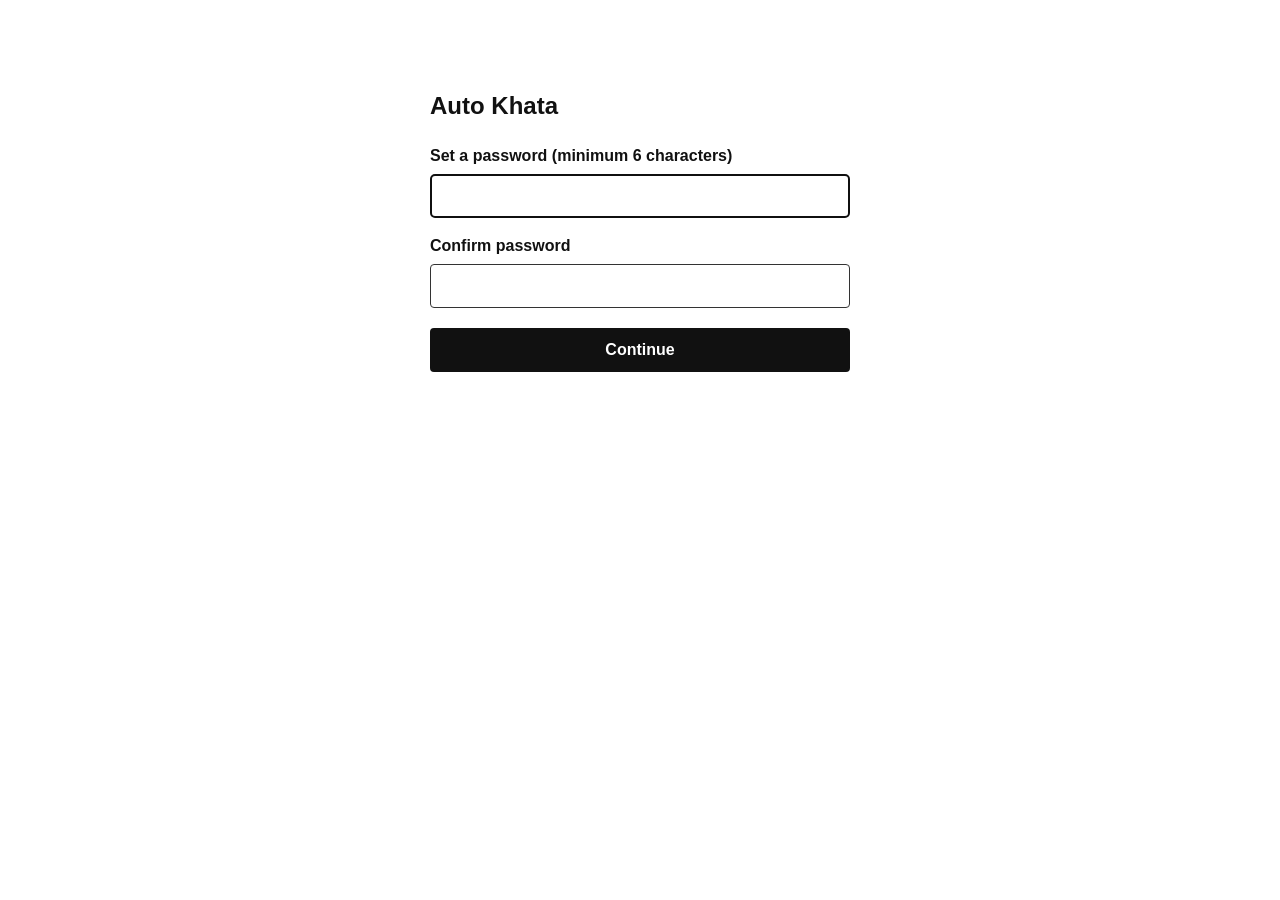
==== index.html @ bb27e66a "ADDED TOP CUSTOMERS" ====
<!doctype html>
<html lang="en">
<head>
  <meta charset="utf-8">
  <meta name="viewport" content="width=device-width, initial-scale=1">
  <title>Auto Khata</title>
  <link rel="stylesheet" href="style.css">
</head>
<body>
  <section id="lock-screen" aria-labelledby="lock-title">
    <div class="lock-card">
      <h1 id="lock-title">Auto Khata</h1>

      <form id="lock-form" novalidate>
        <label id="password-label" for="password">Enter password</label>
        <input id="password" name="password" type="password" autocomplete="current-password" required>

        <div id="confirm-group" class="hidden">
          <label for="confirm-password">Confirm password</label>
          <input id="confirm-password" name="confirm-password" type="password" autocomplete="new-password">
        </div>

        <button id="submit-password" type="submit">Continue</button>
        <p id="lock-error" class="error-message" role="alert" aria-live="polite"></p>
      </form>
    </div>
  </section>

  <section id="app" class="hidden">
    <header>
      <h1>Auto Khata</h1>
      <button id="lock-button" type="button">Lock</button>
    </header>
    <main id="main">
      <section id="dashboard-section">
        <h2>Dashboard</h2>
        <div id="dash-totals"></div>
        <h3>Top customers</h3>
        <ol id="top-customers"></ol>
        <h3>Top items</h3>
        <ol id="top-items"></ol>
      </section>

      <section id="settings-section">
        <h2>Settings</h2>
        <label for="shop-name">Shop name</label>
        <input id="shop-name" type="text">
        <button id="shop-save" type="button">Save</button>
        <span id="shop-saved" role="status"></span>
      </section>

      <section id="dues-section">
        <h2>Dues</h2>
        <div id="dues-buckets"></div>
        <div id="action-panel" class="hidden"></div>
      </section>

      <section id="customers-section">
        <h2>Customers</h2>
        <table id="customers-table">
          <thead>
            <tr>
              <th>Customer</th>
              <th>Total sales</th>
              <th>Paid</th>
              <th>Balance due</th>
              <th>Oldest unpaid date</th>
            </tr>
          </thead>
          <tbody id="customers-body"></tbody>
        </table>
      </section>

      <section id="pairs-section">
        <h2>Bought together</h2>
        <p id="pairs-note"></p>
        <ol id="pairs-list"></ol>
      </section>

      <section id="quick-entry">
        <h2>Quick entry</h2>
        <label for="entry-text">One order line per text line</label>
        <textarea id="entry-text" rows="3" placeholder="Ravi 2kg aata 1 tel oil pending"></textarea>
        <button id="entry-add" type="button">Add to preview</button>
      </section>

      <section id="preview-section" class="hidden">
        <h2>Preview (nothing is saved yet)</h2>
        <div id="unparsed-area"></div>
        <table id="preview-table">
          <thead>
            <tr>
              <th>Date</th>
              <th>Customer</th>
              <th>Item</th>
              <th>Qty</th>
              <th>Unit</th>
              <th>Amount</th>
              <th>Paid</th>
              <th>Status</th>
              <th>Due date</th>
              <th>(remove)</th>
            </tr>
          </thead>
          <tbody id="preview-body"></tbody>
        </table>
        <p id="preview-error" role="alert" aria-live="polite"></p>
        <button id="preview-confirm" type="button">Confirm and save</button>
        <button id="preview-cancel" type="button">Cancel</button>
      </section>

      <section id="orders-section">
        <h2>Orders</h2>
        <p id="orders-count">0 orders</p>
        <table id="orders-table">
          <thead>
            <tr>
              <th>Date</th>
              <th>Customer</th>
              <th>Item</th>
              <th>Qty</th>
              <th>Amount</th>
              <th>Paid</th>
              <th>Status</th>
              <th>Due date</th>
            </tr>
          </thead>
          <tbody id="orders-body"></tbody>
        </table>
      </section>

      <details id="dev-tools">
        <summary>Developer tools</summary>
        <label for="parser-test-file">Parser test file</label>
        <input id="parser-test-file" type="file" accept=".txt">
        <pre id="parser-results"></pre>
      </details>
    </main>
  </section>

  <script src="app.js"></script>
</body>
</html>
---- style.css ----
* {
  box-sizing: border-box;
}

body {
  margin: 0;
  background: #ffffff;
  color: #111111;
  font-family: Arial, sans-serif;
  font-size: 16px;
  line-height: 1.5;
}

.hidden {
  display: none;
}

#lock-screen {
  min-height: 100vh;
  padding: 24px;
}

.lock-card {
  width: 100%;
  max-width: 420px;
  margin: 64px auto 0;
}

h1 {
  margin-top: 0;
}

label {
  display: block;
  margin: 16px 0 6px;
  font-weight: 700;
}

input {
  width: 100%;
  min-height: 44px;
  padding: 8px 10px;
  border: 1px solid #333333;
  border-radius: 4px;
  color: #111111;
  background: #ffffff;
  font: inherit;
}

button {
  min-height: 44px;
  padding: 8px 18px;
  border: 2px solid #111111;
  border-radius: 4px;
  background: #111111;
  color: #ffffff;
  font: inherit;
  font-weight: 700;
  cursor: pointer;
}

#submit-password {
  width: 100%;
  margin-top: 20px;
}

button:disabled {
  cursor: not-allowed;
  opacity: 0.6;
}

.error-message {
  min-height: 24px;
  margin: 12px 0 0;
  color: #b00020;
  font-weight: 700;
}

#app header {
  display: flex;
  align-items: center;
  justify-content: space-between;
  padding: 16px 24px;
  border-bottom: 1px solid #cccccc;
}

#app header h1 {
  margin: 0;
}

#main {
  padding: 24px;
}

#main section,
#dev-tools {
  margin-bottom: 32px;
}

#dash-totals {
  display: flex;
  flex-wrap: wrap;
  gap: 12px;
}

.dash-total {
  flex: 1 1 180px;
  padding: 14px;
  border: 1px solid #555555;
  font-size: 16px;
}

.dash-total strong {
  display: block;
  font-size: 20px;
}

#entry-text {
  display: block;
  width: 100%;
  max-width: 720px;
  margin-bottom: 12px;
  padding: 10px;
  border: 1px solid #333333;
  border-radius: 4px;
  font: inherit;
}

table {
  width: 100%;
  margin-bottom: 12px;
  border-collapse: collapse;
  font-size: 16px;
}

th,
td {
  padding: 8px;
  border: 1px solid #555555;
  text-align: left;
  vertical-align: top;
}

#customers-table th:nth-child(2),
#customers-table th:nth-child(3),
#customers-table th:nth-child(4),
#customers-table td:nth-child(2),
#customers-table td:nth-child(3),
#customers-table td:nth-child(4) {
  text-align: right;
}

.amount-due {
  color: #8b0000;
  font-weight: 700;
}

.dues-bucket {
  margin-bottom: 20px;
  padding: 12px;
  border: 1px solid #555555;
}

.dues-bucket h3 {
  margin-top: 0;
}

.dues-bucket table {
  margin-bottom: 0;
}

#action-panel {
  margin-top: 16px;
  padding: 16px;
  border: 2px solid #333333;
}

#action-panel textarea {
  width: 100%;
  min-height: 100px;
  margin-bottom: 12px;
  padding: 8px;
  font: inherit;
}

#action-panel button {
  min-height: 40px;
  margin-right: 8px;
}

.action-error {
  color: #8b0000;
  font-weight: 700;
}

#preview-table input,
#preview-table select {
  min-height: 40px;
  padding: 6px;
  font: inherit;
}

#preview-table input[data-field="customer"],
#preview-table input[data-field="item"] {
  min-width: 120px;
}

#preview-table input[type="number"] {
  width: 80px;
  min-width: 80px;
}

#preview-error,
.unparsed-reason {
  color: #8b0000;
  font-weight: 700;
}

.unparsed-line {
  margin-bottom: 12px;
  padding: 10px;
  border: 1px solid #8b0000;
}

.unparsed-line input {
  margin-bottom: 8px;
}

#parser-results {
  font-family: monospace;
  font-size: 16px;
  white-space: pre-wrap;
  overflow-wrap: anywhere;
}
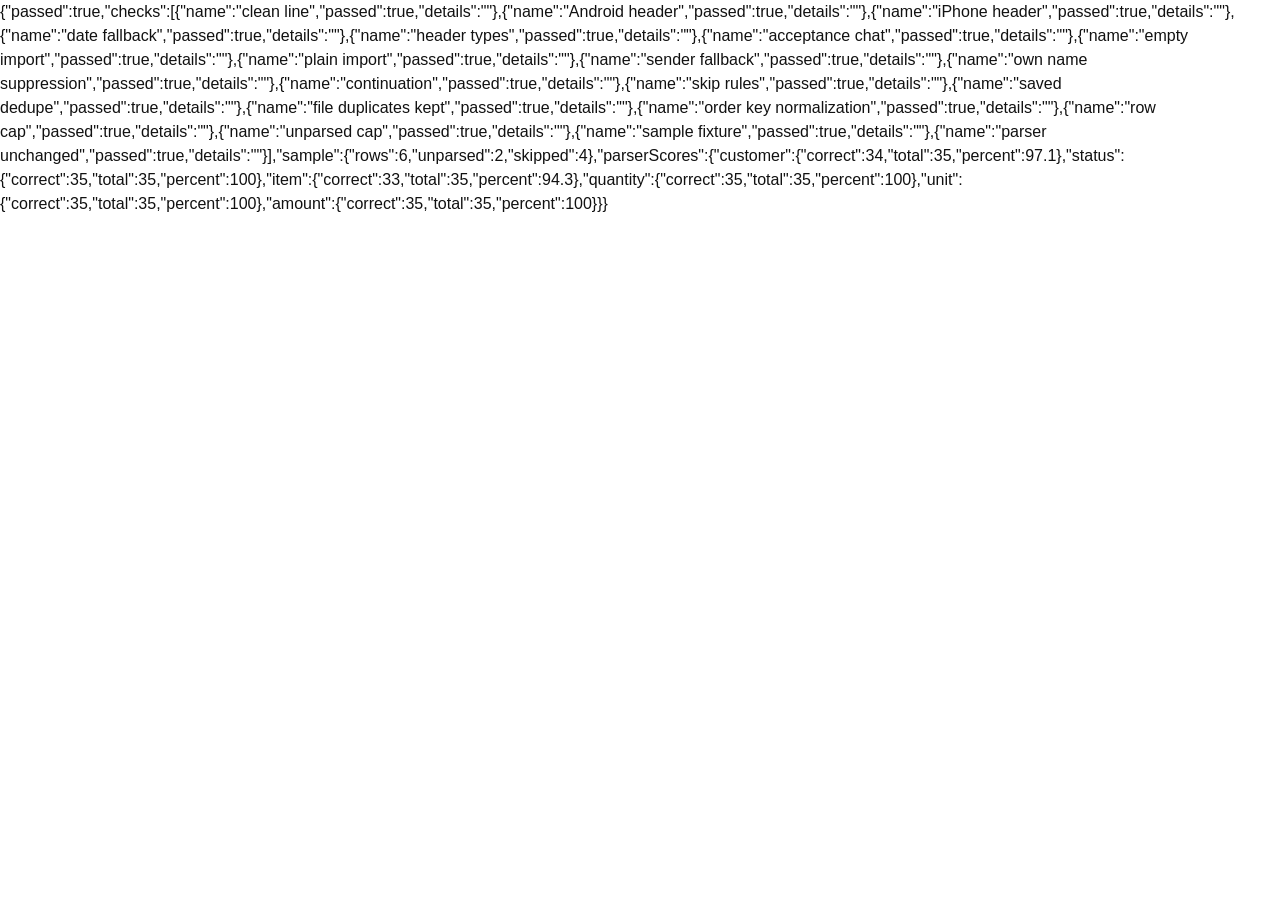
==== commit f3b2a0f8: "txt fixes" ====
--- a/index.html
+++ b/index.html
@@ -27,7 +27,7 @@
   </section>
 
   <section id="app" class="hidden">
-    <header>
+    <header class="no-print">
       <h1>Auto Khata</h1>
       <button id="lock-button" type="button">Lock</button>
     </header>
@@ -53,6 +53,67 @@
         <h2>Dues</h2>
         <div id="dues-buckets"></div>
         <div id="action-panel" class="hidden"></div>
+      </section>
+
+      <section id="invoice-section">
+        <h2>Invoice</h2>
+        <div id="invoice-controls" class="no-print">
+          <label for="invoice-customer">Customer</label>
+          <select id="invoice-customer">
+            <option value="">Choose customer</option>
+          </select>
+          <div id="invoice-orders"></div>
+          <button id="invoice-create" type="button">Create invoice</button>
+          <p id="invoice-error" role="alert" aria-live="polite"></p>
+        </div>
+
+        <div id="invoice-sheet" class="hidden">
+          <h3>Invoice</h3>
+
+          <label for="inv-shop">Shop name</label>
+          <input id="inv-shop" type="text">
+
+          <label for="inv-customer-name">Customer</label>
+          <input id="inv-customer-name" type="text">
+
+          <label for="inv-date">Date</label>
+          <input id="inv-date" type="date">
+
+          <table id="inv-lines">
+            <thead>
+              <tr>
+                <th>Item</th>
+                <th>Qty</th>
+                <th>Unit</th>
+                <th>Amount</th>
+              </tr>
+            </thead>
+            <tbody id="inv-body"></tbody>
+          </table>
+
+          <div id="inv-totals">
+            <p>Total: <span id="inv-total"></span></p>
+            <label for="inv-paid">Paid</label>
+            <input id="inv-paid" type="number" step="any" min="0">
+            <p>Amount due: <span id="inv-due"></span></p>
+          </div>
+
+          <div class="no-print">
+            <button id="inv-print" type="button">Download PDF</button>
+            <button id="inv-close" type="button">Close invoice</button>
+          </div>
+        </div>
+      </section>
+
+      <section id="data-section">
+        <h2>Data</h2>
+        <p>Export for Excel, or make a backup. Your data lives only in this browser, so export a backup every week.</p>
+        <button id="export-orders" type="button">Export orders CSV</button>
+        <button id="export-customers" type="button">Export customers CSV</button>
+        <button id="backup-download" type="button">Download backup</button>
+        <label for="backup-file">Restore from backup</label>
+        <input id="backup-file" type="file" accept=".json,application/json">
+        <p id="data-message" role="status" aria-live="polite"></p>
       </section>
 
       <section id="customers-section">
@@ -139,5 +200,6 @@
   </section>
 
   <script src="app.js"></script>
+  <script src="import_validation_tmp.js"></script>
 </body>
 </html>
--- a/style.css
+++ b/style.css
@@ -193,6 +193,110 @@
   font-weight: 700;
 }
 
+#invoice-customer {
+  min-height: 44px;
+  padding: 8px;
+  font: inherit;
+}
+
+#invoice-orders {
+  margin: 12px 0;
+}
+
+.invoice-order-choice {
+  display: block;
+  margin-bottom: 8px;
+  font-weight: 400;
+}
+
+.invoice-order-choice input {
+  width: auto;
+  min-height: auto;
+  margin-right: 8px;
+}
+
+#invoice-error {
+  color: #8b0000;
+  font-weight: 700;
+}
+
+#invoice-sheet {
+  max-width: 800px;
+  padding: 20px;
+  border: 2px solid #333333;
+  font-size: 16px;
+}
+
+#invoice-sheet input {
+  min-height: 36px;
+}
+
+#data-section button {
+  min-height: 40px;
+  margin: 0 8px 8px 0;
+}
+
+#data-message.msg-ok {
+  color: #111111;
+}
+
+#data-message.msg-error {
+  color: #8b0000;
+  font-weight: 700;
+}
+
+#inv-lines input {
+  padding: 6px;
+  font: inherit;
+}
+
+@media print {
+  @page {
+    margin: 15mm;
+  }
+
+  body {
+    background: #ffffff;
+    color: #000000;
+  }
+
+  #lock-screen,
+  .no-print,
+  #main > section:not(#invoice-section),
+  #invoice-section > h2 {
+    display: none !important;
+  }
+
+  #invoice-sheet {
+    display: block !important;
+    max-width: none;
+    padding: 0;
+    border: none;
+  }
+
+  #invoice-sheet input {
+    border: none;
+    outline: none;
+    background: transparent;
+    color: #000000;
+    appearance: textfield;
+    -moz-appearance: textfield;
+  }
+
+  #invoice-sheet input::-webkit-inner-spin-button,
+  #invoice-sheet input::-webkit-outer-spin-button {
+    margin: 0;
+    appearance: none;
+    -webkit-appearance: none;
+  }
+
+  #invoice-sheet table,
+  #invoice-sheet th,
+  #invoice-sheet td {
+    border: 1px solid #000000;
+  }
+}
+
 #preview-table input,
 #preview-table select {
   min-height: 40px;
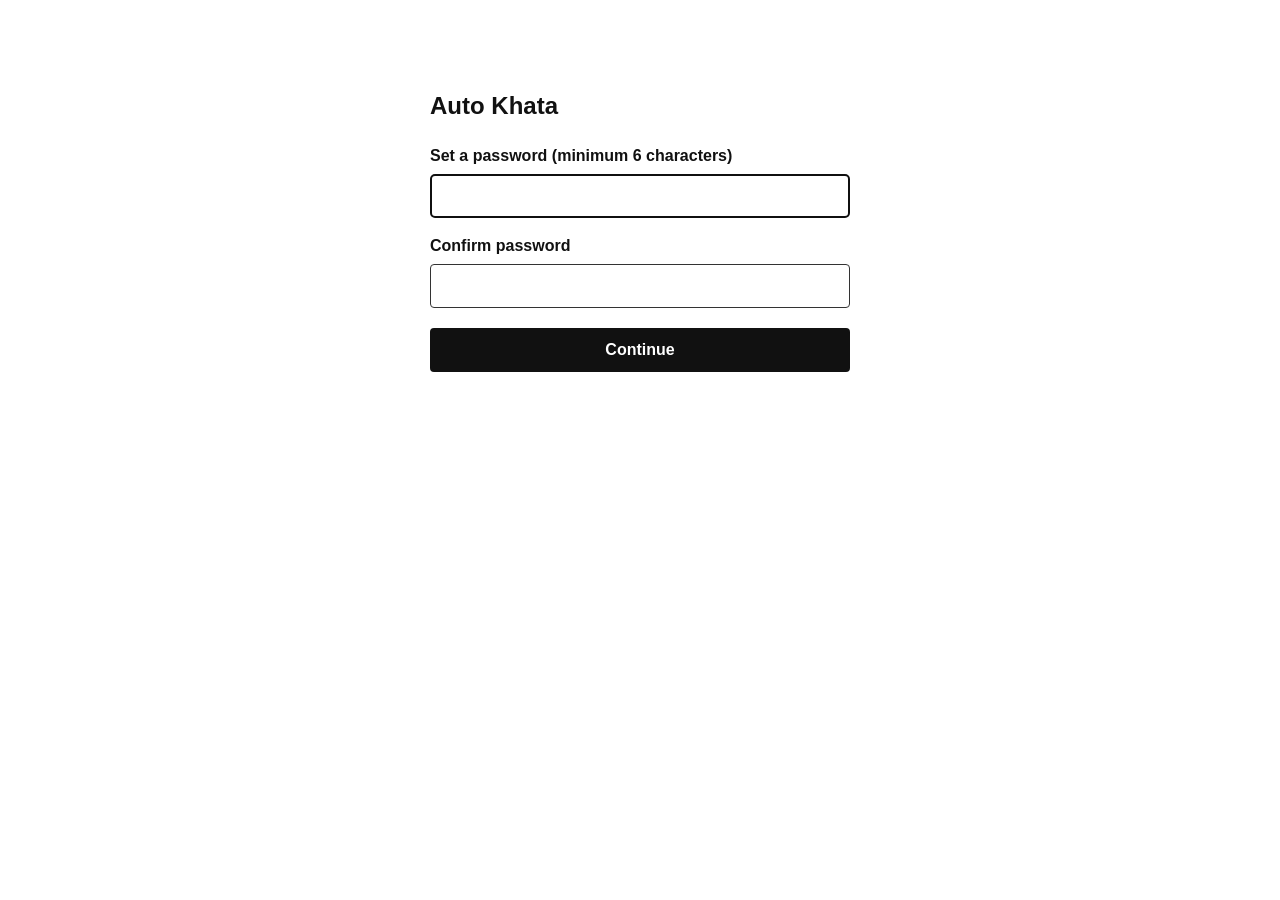
==== commit b24af03d: "txt 2" ====
--- a/index.html
+++ b/index.html
@@ -143,6 +143,11 @@
         <label for="entry-text">One order line per text line</label>
         <textarea id="entry-text" rows="3" placeholder="Ravi 2kg aata 1 tel oil pending"></textarea>
         <button id="entry-add" type="button">Add to preview</button>
+        <label for="import-file">Import .txt file (plain order lines or WhatsApp chat export)</label>
+        <input id="import-file" type="file" accept=".txt,text/plain">
+        <label for="import-myname">My name in the chat (optional)</label>
+        <input id="import-myname" type="text" placeholder="the name shown for your own messages">
+        <p id="import-message" role="status" aria-live="polite"></p>
       </section>
 
       <section id="preview-section" class="hidden">
@@ -200,6 +205,5 @@
   </section>
 
   <script src="app.js"></script>
-  <script src="import_validation_tmp.js"></script>
 </body>
 </html>
--- a/style.css
+++ b/style.css
@@ -126,6 +126,12 @@
   font: inherit;
 }
 
+#import-file,
+#import-myname {
+  min-height: 36px;
+  font-size: 16px;
+}
+
 table {
   width: 100%;
   margin-bottom: 12px;
@@ -236,11 +242,11 @@
   margin: 0 8px 8px 0;
 }
 
-#data-message.msg-ok {
+.msg-ok {
   color: #111111;
 }
 
-#data-message.msg-error {
+.msg-error {
   color: #8b0000;
   font-weight: 700;
 }
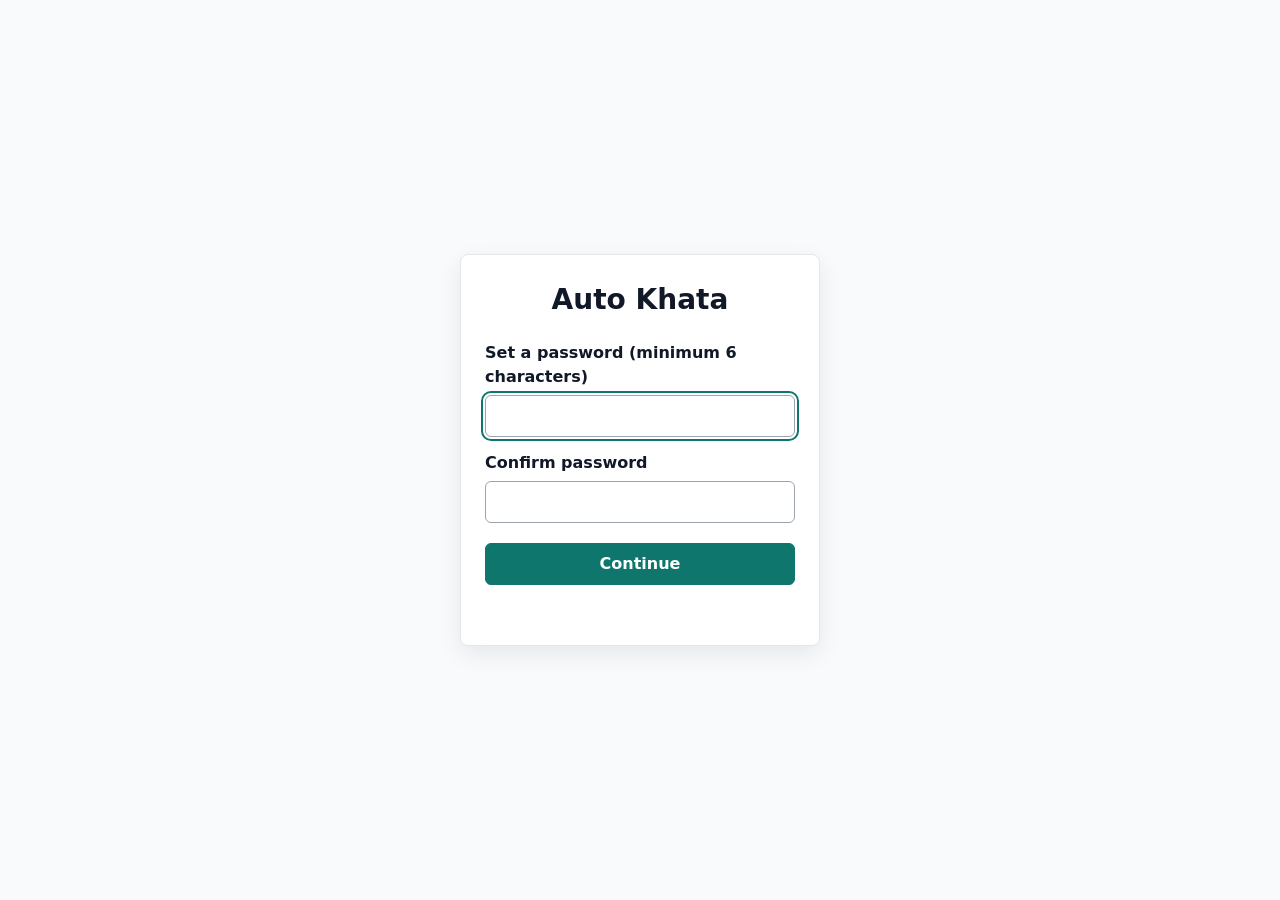
==== commit ea7df495: "UI cOmponents" ====
--- a/index.html
+++ b/index.html
@@ -20,7 +20,7 @@
           <input id="confirm-password" name="confirm-password" type="password" autocomplete="new-password">
         </div>
 
-        <button id="submit-password" type="submit">Continue</button>
+        <button id="submit-password" class="btn-primary" type="submit">Continue</button>
         <p id="lock-error" class="error-message" role="alert" aria-live="polite"></p>
       </form>
     </div>
@@ -29,11 +29,23 @@
   <section id="app" class="hidden">
     <header class="no-print">
       <h1>Auto Khata</h1>
-      <button id="lock-button" type="button">Lock</button>
+      <button id="lock-button" class="btn-secondary" type="button">Lock</button>
     </header>
+    <nav id="tabs" class="no-print" aria-label="Main sections">
+      <button type="button" data-tab="home">Home</button>
+      <button type="button" data-tab="add">Add orders</button>
+      <button type="button" data-tab="dues">Dues</button>
+      <button type="button" data-tab="customers">Customers</button>
+      <button type="button" data-tab="invoice">Invoice</button>
+      <button type="button" data-tab="settings">Settings</button>
+    </nav>
     <main id="main">
-      <section id="dashboard-section">
+      <section id="dashboard-section" data-view="home">
         <h2>Dashboard</h2>
+        <div id="home-empty" class="hidden">
+          <p>No orders yet</p>
+          <button id="home-add-first" class="btn-primary" type="button">Add your first order</button>
+        </div>
         <div id="dash-totals"></div>
         <h3>Top customers</h3>
         <ol id="top-customers"></ol>
@@ -41,21 +53,21 @@
         <ol id="top-items"></ol>
       </section>
 
-      <section id="settings-section">
+      <section id="settings-section" data-view="settings">
         <h2>Settings</h2>
         <label for="shop-name">Shop name</label>
         <input id="shop-name" type="text">
-        <button id="shop-save" type="button">Save</button>
+        <button id="shop-save" class="btn-primary" type="button">Save</button>
         <span id="shop-saved" role="status"></span>
       </section>
 
-      <section id="dues-section">
+      <section id="dues-section" data-view="dues">
         <h2>Dues</h2>
         <div id="dues-buckets"></div>
         <div id="action-panel" class="hidden"></div>
       </section>
 
-      <section id="invoice-section">
+      <section id="invoice-section" data-view="invoice">
         <h2>Invoice</h2>
         <div id="invoice-controls" class="no-print">
           <label for="invoice-customer">Customer</label>
@@ -63,7 +75,7 @@
             <option value="">Choose customer</option>
           </select>
           <div id="invoice-orders"></div>
-          <button id="invoice-create" type="button">Create invoice</button>
+          <button id="invoice-create" class="btn-primary" type="button">Create invoice</button>
           <p id="invoice-error" role="alert" aria-live="polite"></p>
         </div>
 
@@ -79,17 +91,19 @@
           <label for="inv-date">Date</label>
           <input id="inv-date" type="date">
 
-          <table id="inv-lines">
-            <thead>
-              <tr>
-                <th>Item</th>
-                <th>Qty</th>
-                <th>Unit</th>
-                <th>Amount</th>
-              </tr>
-            </thead>
-            <tbody id="inv-body"></tbody>
-          </table>
+          <div class="table-wrap">
+            <table id="inv-lines">
+              <thead>
+                <tr>
+                  <th>Item</th>
+                  <th>Qty</th>
+                  <th>Unit</th>
+                  <th>Amount</th>
+                </tr>
+              </thead>
+              <tbody id="inv-body"></tbody>
+            </table>
+          </div>
 
           <div id="inv-totals">
             <p>Total: <span id="inv-total"></span></p>
@@ -99,103 +113,111 @@
           </div>
 
           <div class="no-print">
-            <button id="inv-print" type="button">Download PDF</button>
-            <button id="inv-close" type="button">Close invoice</button>
+            <button id="inv-print" class="btn-primary" type="button">Download PDF</button>
+            <button id="inv-close" class="btn-secondary" type="button">Close invoice</button>
           </div>
         </div>
       </section>
 
-      <section id="data-section">
+      <section id="data-section" data-view="settings">
         <h2>Data</h2>
         <p>Export for Excel, or make a backup. Your data lives only in this browser, so export a backup every week.</p>
-        <button id="export-orders" type="button">Export orders CSV</button>
-        <button id="export-customers" type="button">Export customers CSV</button>
-        <button id="backup-download" type="button">Download backup</button>
+        <button id="export-orders" class="btn-secondary" type="button">Export orders CSV</button>
+        <button id="export-customers" class="btn-secondary" type="button">Export customers CSV</button>
+        <button id="backup-download" class="btn-secondary" type="button">Download backup</button>
         <label for="backup-file">Restore from backup</label>
         <input id="backup-file" type="file" accept=".json,application/json">
         <p id="data-message" role="status" aria-live="polite"></p>
       </section>
 
-      <section id="customers-section">
+      <section id="customers-section" data-view="customers">
         <h2>Customers</h2>
-        <table id="customers-table">
-          <thead>
-            <tr>
-              <th>Customer</th>
-              <th>Total sales</th>
-              <th>Paid</th>
-              <th>Balance due</th>
-              <th>Oldest unpaid date</th>
-            </tr>
-          </thead>
-          <tbody id="customers-body"></tbody>
-        </table>
-      </section>
-
-      <section id="pairs-section">
+        <div class="table-wrap">
+          <table id="customers-table">
+            <thead>
+              <tr>
+                <th>Customer</th>
+                <th>Total sales</th>
+                <th>Paid</th>
+                <th>Balance due</th>
+                <th>Oldest unpaid date</th>
+              </tr>
+            </thead>
+            <tbody id="customers-body"></tbody>
+          </table>
+        </div>
+      </section>
+
+      <section id="pairs-section" data-view="home">
         <h2>Bought together</h2>
         <p id="pairs-note"></p>
         <ol id="pairs-list"></ol>
       </section>
 
-      <section id="quick-entry">
+      <section id="quick-entry" data-view="add">
         <h2>Quick entry</h2>
         <label for="entry-text">One order line per text line</label>
         <textarea id="entry-text" rows="3" placeholder="Ravi 2kg aata 1 tel oil pending"></textarea>
-        <button id="entry-add" type="button">Add to preview</button>
+        <p class="field-hint">Press Ctrl+Enter to add</p>
+        <button id="entry-add" class="btn-primary" type="button">Add to preview</button>
         <label for="import-file">Import .txt file (plain order lines or WhatsApp chat export)</label>
         <input id="import-file" type="file" accept=".txt,text/plain">
         <label for="import-myname">My name in the chat (optional)</label>
         <input id="import-myname" type="text" placeholder="the name shown for your own messages">
         <p id="import-message" role="status" aria-live="polite"></p>
-      </section>
-
-      <section id="preview-section" class="hidden">
+        <p id="add-message" role="status" aria-live="polite"></p>
+      </section>
+
+      <section id="preview-section" class="hidden" data-view="add">
         <h2>Preview (nothing is saved yet)</h2>
         <div id="unparsed-area"></div>
-        <table id="preview-table">
-          <thead>
-            <tr>
-              <th>Date</th>
-              <th>Customer</th>
-              <th>Item</th>
-              <th>Qty</th>
-              <th>Unit</th>
-              <th>Amount</th>
-              <th>Paid</th>
-              <th>Status</th>
-              <th>Due date</th>
-              <th>(remove)</th>
-            </tr>
-          </thead>
-          <tbody id="preview-body"></tbody>
-        </table>
+        <div class="table-wrap">
+          <table id="preview-table">
+            <thead>
+              <tr>
+                <th>Date</th>
+                <th>Customer</th>
+                <th>Item</th>
+                <th>Qty</th>
+                <th>Unit</th>
+                <th>Amount</th>
+                <th>Paid</th>
+                <th>Status</th>
+                <th>Due date</th>
+                <th>(remove)</th>
+              </tr>
+            </thead>
+            <tbody id="preview-body"></tbody>
+          </table>
+        </div>
         <p id="preview-error" role="alert" aria-live="polite"></p>
-        <button id="preview-confirm" type="button">Confirm and save</button>
-        <button id="preview-cancel" type="button">Cancel</button>
-      </section>
-
-      <section id="orders-section">
+        <button id="preview-confirm" class="btn-primary" type="button">Confirm and save</button>
+        <button id="preview-cancel" class="btn-secondary" type="button">Cancel</button>
+      </section>
+
+      <section id="orders-section" data-view="customers">
         <h2>Orders</h2>
         <p id="orders-count">0 orders</p>
-        <table id="orders-table">
-          <thead>
-            <tr>
-              <th>Date</th>
-              <th>Customer</th>
-              <th>Item</th>
-              <th>Qty</th>
-              <th>Amount</th>
-              <th>Paid</th>
-              <th>Status</th>
-              <th>Due date</th>
-            </tr>
-          </thead>
-          <tbody id="orders-body"></tbody>
-        </table>
-      </section>
-
-      <details id="dev-tools">
+        <div class="table-wrap">
+          <table id="orders-table">
+            <thead>
+              <tr>
+                <th>Date</th>
+                <th>Customer</th>
+                <th>Item</th>
+                <th>Qty</th>
+                <th>Amount</th>
+                <th>Paid</th>
+                <th>Status</th>
+                <th>Due date</th>
+              </tr>
+            </thead>
+            <tbody id="orders-body"></tbody>
+          </table>
+        </div>
+      </section>
+
+      <details id="dev-tools" data-view="settings">
         <summary>Developer tools</summary>
         <label for="parser-test-file">Parser test file</label>
         <input id="parser-test-file" type="file" accept=".txt">
--- a/style.css
+++ b/style.css
@@ -1,62 +1,149 @@
+:root {
+  --ink: #111827;
+  --muted: #6b7280;
+  --line: #e5e7eb;
+  --bg: #f8fafc;
+  --panel: #ffffff;
+  --accent: #0f766e;
+  --danger: #b91c1c;
+  --ok: #15803d;
+  --warn: #b45309;
+}
+
 * {
   box-sizing: border-box;
 }
 
+html,
+body {
+  min-width: 0;
+  overflow-x: hidden;
+}
+
 body {
   margin: 0;
-  background: #ffffff;
-  color: #111111;
-  font-family: Arial, sans-serif;
+  background: var(--bg);
+  color: var(--ink);
+  font-family: system-ui, -apple-system, "Segoe UI", Roboto, sans-serif;
   font-size: 16px;
   line-height: 1.5;
 }
 
-.hidden {
-  display: none;
+.hidden,
+.view-hidden {
+  display: none !important;
+}
+
+h1,
+h2,
+h3,
+p {
+  margin-top: 0;
+}
+
+h2 {
+  margin-bottom: 16px;
+  font-size: 20px;
+}
+
+h3 {
+  margin: 20px 0 8px;
+  font-size: 17px;
+}
+
+label {
+  display: block;
+  margin: 14px 0 6px;
+  font-weight: 700;
+}
+
+input,
+select,
+textarea {
+  width: 100%;
+  max-width: 100%;
+  min-height: 40px;
+  padding: 8px 10px;
+  border: 1px solid #9ca3af;
+  border-radius: 6px;
+  background: #ffffff;
+  color: var(--ink);
+  font: inherit;
+}
+
+textarea {
+  min-height: 100px;
+  resize: vertical;
+}
+
+input[type="checkbox"] {
+  width: auto;
+  min-height: auto;
+}
+
+input:focus-visible,
+select:focus-visible,
+textarea:focus-visible,
+button:focus-visible,
+summary:focus-visible {
+  outline: 2px solid var(--accent);
+  outline-offset: 2px;
+}
+
+button {
+  min-height: 40px;
+  padding: 8px 16px;
+  border: 1px solid var(--accent);
+  border-radius: 6px;
+  background: #ffffff;
+  color: var(--accent);
+  font: inherit;
+  font-weight: 700;
+  cursor: pointer;
+}
+
+button:hover {
+  filter: brightness(0.97);
+}
+
+button:disabled {
+  cursor: not-allowed;
+  opacity: 0.55;
+}
+
+.btn-primary {
+  border-color: var(--accent);
+  background: var(--accent);
+  color: #ffffff;
+}
+
+.btn-secondary {
+  border-color: var(--accent);
+  background: #ffffff;
+  color: var(--accent);
 }
 
 #lock-screen {
+  display: grid;
   min-height: 100vh;
-  padding: 24px;
+  padding: 16px;
+  place-items: center;
 }
 
 .lock-card {
   width: 100%;
-  max-width: 420px;
-  margin: 64px auto 0;
-}
-
-h1 {
-  margin-top: 0;
-}
-
-label {
-  display: block;
-  margin: 16px 0 6px;
-  font-weight: 700;
-}
-
-input {
-  width: 100%;
-  min-height: 44px;
-  padding: 8px 10px;
-  border: 1px solid #333333;
-  border-radius: 4px;
-  color: #111111;
-  background: #ffffff;
-  font: inherit;
-}
-
-button {
-  min-height: 44px;
-  padding: 8px 18px;
-  border: 2px solid #111111;
-  border-radius: 4px;
-  background: #111111;
-  color: #ffffff;
-  font: inherit;
-  font-weight: 700;
-  cursor: pointer;
+  max-width: 360px;
+  padding: 24px;
+  border: 1px solid var(--line);
+  border-radius: 8px;
+  background: var(--panel);
+  box-shadow: 0 8px 24px rgb(17 24 39 / 8%);
+}
+
+.lock-card h1 {
+  margin-bottom: 20px;
+  text-align: center;
+  font-size: 28px;
 }
 
 #submit-password {
@@ -64,87 +151,194 @@
   margin-top: 20px;
 }
 
-button:disabled {
-  cursor: not-allowed;
-  opacity: 0.6;
+.error-message,
+#preview-error,
+.unparsed-reason,
+.action-error,
+#invoice-error,
+.msg-error {
+  color: var(--danger);
+  font-weight: 700;
+}
+
+.msg-ok,
+#shop-saved {
+  color: var(--ok);
+  font-weight: 700;
 }
 
 .error-message {
   min-height: 24px;
   margin: 12px 0 0;
-  color: #b00020;
-  font-weight: 700;
-}
-
-#app header {
+}
+
+#app > header {
   display: flex;
+  width: calc(100% - 32px);
+  max-width: 1000px;
+  margin: 0 auto;
+  padding: 16px 0;
   align-items: center;
   justify-content: space-between;
-  padding: 16px 24px;
-  border-bottom: 1px solid #cccccc;
-}
-
-#app header h1 {
+  border-bottom: 1px solid var(--line);
+}
+
+#app > header h1 {
   margin: 0;
+  font-size: 24px;
+}
+
+#tabs {
+  display: flex;
+  width: calc(100% - 32px);
+  max-width: 1000px;
+  margin: 0 auto;
+  overflow-x: auto;
+  border-bottom: 1px solid var(--line);
+  scrollbar-width: thin;
+}
+
+#tabs button {
+  flex: 0 0 auto;
+  min-height: 48px;
+  padding: 10px 16px 7px;
+  border: 0;
+  border-bottom: 3px solid transparent;
+  border-radius: 0;
+  background: transparent;
+  color: var(--muted);
+  font-weight: 500;
+  white-space: nowrap;
+}
+
+#tabs button[aria-current="page"] {
+  border-bottom-color: var(--accent);
+  color: var(--ink);
+  font-weight: 700;
 }
 
 #main {
-  padding: 24px;
-}
-
-#main section,
+  width: 100%;
+  max-width: 1000px;
+  margin: 0 auto;
+  padding: 16px;
+}
+
+#main > section,
 #dev-tools {
-  margin-bottom: 32px;
+  margin: 0 0 16px;
+  padding: 20px;
+  border: 1px solid var(--line);
+  border-radius: 8px;
+  background: var(--panel);
+}
+
+#home-empty {
+  margin-bottom: 20px;
+  padding: 20px;
+  border: 1px dashed #9ca3af;
+  border-radius: 8px;
+  text-align: center;
+}
+
+#home-empty p {
+  margin-bottom: 12px;
+  color: var(--muted);
+  font-weight: 700;
 }
 
 #dash-totals {
-  display: flex;
-  flex-wrap: wrap;
+  display: grid;
+  grid-template-columns: repeat(auto-fit, minmax(180px, 1fr));
   gap: 12px;
 }
 
 .dash-total {
-  flex: 1 1 180px;
-  padding: 14px;
-  border: 1px solid #555555;
-  font-size: 16px;
+  padding: 16px;
+  border: 1px solid var(--line);
+  border-radius: 8px;
+  background: #ffffff;
+}
+
+.dash-total span {
+  display: block;
+  margin-bottom: 4px;
+  color: var(--muted);
+  font-size: 14px;
 }
 
 .dash-total strong {
   display: block;
-  font-size: 20px;
+  font-size: 24px;
+  line-height: 1.25;
+}
+
+.dash-total:nth-child(3) strong {
+  color: var(--danger);
+}
+
+.field-hint {
+  margin: -6px 0 10px;
+  color: var(--muted);
+  font-size: 14px;
 }
 
 #entry-text {
   display: block;
+  margin-bottom: 10px;
+}
+
+#entry-add {
+  margin-bottom: 6px;
+}
+
+#add-message {
+  margin-top: 16px;
+  color: var(--ok);
+  font-weight: 700;
+}
+
+#add-message button {
+  margin-left: 10px;
+}
+
+.table-wrap {
   width: 100%;
-  max-width: 720px;
-  margin-bottom: 12px;
-  padding: 10px;
-  border: 1px solid #333333;
-  border-radius: 4px;
-  font: inherit;
-}
-
-#import-file,
-#import-myname {
-  min-height: 36px;
-  font-size: 16px;
+  max-width: 100%;
+  overflow-x: auto;
+  border: 1px solid var(--line);
+  border-radius: 6px;
 }
 
 table {
   width: 100%;
-  margin-bottom: 12px;
+  min-width: 640px;
   border-collapse: collapse;
+  background: #ffffff;
   font-size: 16px;
 }
 
 th,
 td {
-  padding: 8px;
-  border: 1px solid #555555;
+  padding: 10px;
+  border-bottom: 1px solid var(--line);
   text-align: left;
-  vertical-align: top;
+  vertical-align: middle;
+  white-space: nowrap;
+}
+
+th {
+  background: #f9fafb;
+  color: var(--ink);
+  font-weight: 700;
+}
+
+tbody tr:hover {
+  background: #f8fafc;
+}
+
+tbody tr:last-child td {
+  border-bottom: 0;
 }
 
 #customers-table th:nth-child(2),
@@ -152,57 +346,115 @@
 #customers-table th:nth-child(4),
 #customers-table td:nth-child(2),
 #customers-table td:nth-child(3),
-#customers-table td:nth-child(4) {
+#customers-table td:nth-child(4),
+#orders-table th:nth-child(4),
+#orders-table th:nth-child(5),
+#orders-table th:nth-child(6),
+#orders-table td:nth-child(4),
+#orders-table td:nth-child(5),
+#orders-table td:nth-child(6),
+#inv-lines th:nth-child(2),
+#inv-lines th:nth-child(4),
+#inv-lines td:nth-child(2),
+#inv-lines td:nth-child(4),
+.dues-bucket th:nth-child(2),
+.dues-bucket th:nth-child(4),
+.dues-bucket td:nth-child(2),
+.dues-bucket td:nth-child(4) {
   text-align: right;
 }
 
+#preview-table {
+  min-width: 1040px;
+}
+
+.pill {
+  display: inline-block;
+  padding: 3px 8px;
+  border-radius: 999px;
+  font-size: 14px;
+  font-weight: 700;
+  line-height: 1.4;
+  white-space: nowrap;
+}
+
+.pill-paid {
+  background: #dcfce7;
+  color: #14532d;
+}
+
+.pill-partial {
+  background: #fef3c7;
+  color: #78350f;
+}
+
+.pill-unpaid {
+  background: #fee2e2;
+  color: #7f1d1d;
+}
+
 .amount-due {
-  color: #8b0000;
+  color: var(--danger);
   font-weight: 700;
 }
 
 .dues-bucket {
-  margin-bottom: 20px;
-  padding: 12px;
-  border: 1px solid #555555;
+  margin-bottom: 16px;
+  padding: 16px;
+  border: 1px solid var(--line);
+  border-radius: 8px;
 }
 
 .dues-bucket h3 {
   margin-top: 0;
 }
 
-.dues-bucket table {
-  margin-bottom: 0;
+.dues-bucket .table-wrap {
+  margin-top: 10px;
 }
 
 #action-panel {
   margin-top: 16px;
   padding: 16px;
-  border: 2px solid #333333;
-}
-
-#action-panel textarea {
-  width: 100%;
-  min-height: 100px;
+  border: 1px solid var(--accent);
+  border-radius: 8px;
+  background: #f0fdfa;
+}
+
+#action-panel button,
+#preview-section button,
+#data-section button,
+#invoice-section button {
+  margin: 4px 8px 4px 0;
+}
+
+.unparsed-line {
   margin-bottom: 12px;
-  padding: 8px;
-  font: inherit;
-}
-
-#action-panel button {
+  padding: 12px;
+  border: 1px solid #fecaca;
+  border-radius: 6px;
+  background: #fff7f7;
+}
+
+.unparsed-line input {
+  margin-bottom: 8px;
+}
+
+#preview-table input,
+#preview-table select,
+#inv-lines input {
   min-height: 40px;
-  margin-right: 8px;
-}
-
-.action-error {
-  color: #8b0000;
-  font-weight: 700;
-}
-
-#invoice-customer {
-  min-height: 44px;
-  padding: 8px;
-  font: inherit;
+  padding: 6px;
+}
+
+#preview-table input[data-field="customer"],
+#preview-table input[data-field="item"] {
+  min-width: 140px;
+}
+
+#preview-table input[type="number"] {
+  width: 88px;
+  min-width: 88px;
 }
 
 #invoice-orders {
@@ -216,44 +468,62 @@
 }
 
 .invoice-order-choice input {
-  width: auto;
-  min-height: auto;
   margin-right: 8px;
-}
-
-#invoice-error {
-  color: #8b0000;
-  font-weight: 700;
 }
 
 #invoice-sheet {
   max-width: 800px;
+  margin-top: 16px;
   padding: 20px;
-  border: 2px solid #333333;
+  border: 1px solid var(--line);
+  border-radius: 8px;
+  background: #ffffff;
   font-size: 16px;
 }
 
-#invoice-sheet input {
-  min-height: 36px;
+#invoice-sheet .table-wrap {
+  margin-top: 16px;
 }
 
 #data-section button {
+  margin-bottom: 8px;
+}
+
+#parser-results {
+  max-width: 100%;
+  overflow-wrap: anywhere;
+  white-space: pre-wrap;
+  font-family: ui-monospace, SFMono-Regular, Consolas, monospace;
+  font-size: 16px;
+}
+
+#dev-tools summary {
   min-height: 40px;
-  margin: 0 8px 8px 0;
-}
-
-.msg-ok {
-  color: #111111;
-}
-
-.msg-error {
-  color: #8b0000;
-  font-weight: 700;
-}
-
-#inv-lines input {
-  padding: 6px;
-  font: inherit;
+  padding: 8px 0;
+  color: var(--accent);
+  font-weight: 700;
+  cursor: pointer;
+}
+
+@media (max-width: 640px) {
+  #app > header,
+  #tabs {
+    width: calc(100% - 24px);
+  }
+
+  #main {
+    padding: 12px;
+  }
+
+  #main > section,
+  #dev-tools {
+    padding: 16px;
+  }
+
+  #add-message button {
+    display: block;
+    margin: 8px 0 0;
+  }
 }
 
 @media print {
@@ -262,22 +532,44 @@
   }
 
   body {
+    overflow: visible;
     background: #ffffff;
     color: #000000;
   }
 
   #lock-screen,
   .no-print,
+  #tabs,
   #main > section:not(#invoice-section),
   #invoice-section > h2 {
     display: none !important;
   }
 
+  #main,
+  #invoice-section {
+    width: auto;
+    max-width: none;
+    margin: 0;
+    padding: 0;
+    border: 0;
+    background: #ffffff;
+  }
+
   #invoice-sheet {
     display: block !important;
     max-width: none;
+    margin: 0;
     padding: 0;
     border: none;
+  }
+
+  #invoice-sheet .table-wrap {
+    overflow: visible;
+    border: 0;
+  }
+
+  #invoice-sheet table {
+    min-width: 0;
   }
 
   #invoice-sheet input {
@@ -302,43 +594,3 @@
     border: 1px solid #000000;
   }
 }
-
-#preview-table input,
-#preview-table select {
-  min-height: 40px;
-  padding: 6px;
-  font: inherit;
-}
-
-#preview-table input[data-field="customer"],
-#preview-table input[data-field="item"] {
-  min-width: 120px;
-}
-
-#preview-table input[type="number"] {
-  width: 80px;
-  min-width: 80px;
-}
-
-#preview-error,
-.unparsed-reason {
-  color: #8b0000;
-  font-weight: 700;
-}
-
-.unparsed-line {
-  margin-bottom: 12px;
-  padding: 10px;
-  border: 1px solid #8b0000;
-}
-
-.unparsed-line input {
-  margin-bottom: 8px;
-}
-
-#parser-results {
-  font-family: monospace;
-  font-size: 16px;
-  white-space: pre-wrap;
-  overflow-wrap: anywhere;
-}
